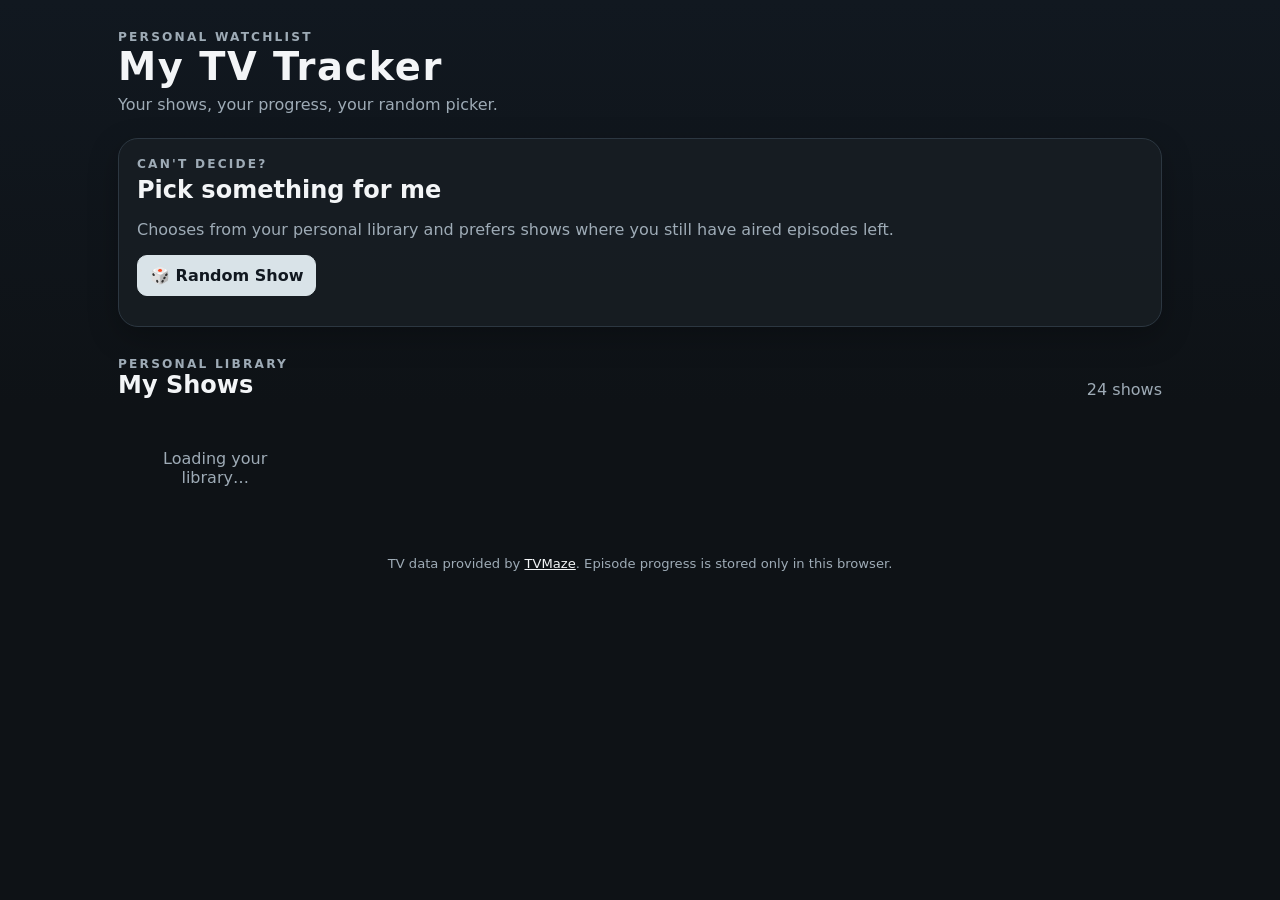
==== index.html @ 24ed0779 "Add files via upload" ====
<!DOCTYPE html>
<html lang="en">
<head>
<meta charset="UTF-8"><meta name="viewport" content="width=device-width,initial-scale=1.0">
<title>My TV Tracker</title><link rel="stylesheet" href="styles.css">
</head>
<body>
<div class="wrap">
  <div class="topbar">
    <div>
      <div class="eyebrow">Personal watchlist</div>
      <h1 style="font-size:2.4rem;margin-top:5px">My TV Tracker</h1>
      <div class="subtle">Your shows, your progress, your random picker.</div>
    </div>
  </div>

  <section class="panel random-box">
    <div class="eyebrow">Can't decide?</div>
    <h2 style="margin-top:5px">Pick something for me</h2>
    <p class="subtle">Chooses from your personal library and prefers shows where you still have aired episodes left.</p>
    <button class="primary" id="randomBtn">🎲 Random Show</button>
    <div class="random-result" id="randomResult" aria-live="polite"></div>
  </section>

  <div class="library-head">
    <div><div class="eyebrow">Personal library</div><h2>My Shows</h2></div>
    <div class="subtle" id="libraryStats">24 shows</div>
  </div>

  <main id="showGrid" class="show-grid">
    <div class="loading">Loading your library…</div>
  </main>

  <div class="footer">
    TV data provided by <a href="https://www.tvmaze.com/" target="_blank" rel="noopener">TVMaze</a>.
    Episode progress is stored only in this browser.
  </div>
</div>
<script src="shared.js"></script><script src="index.js"></script>
</body>
</html>
---- styles.css ----
:root{
  --bg:#0e1216; --panel:#171d23; --panel2:#202831; --text:#f3f5f7;
  --muted:#9eabb6; --accent:#d9e3e8; --border:#2c3741;
  --danger:#c48787; --shadow:0 10px 30px rgba(0,0,0,.25);
}
*{box-sizing:border-box}
body{
  margin:0;font-family:Inter,ui-sans-serif,system-ui,-apple-system,BlinkMacSystemFont,"Segoe UI",sans-serif;
  background:linear-gradient(180deg,#111820 0%,var(--bg) 45%);color:var(--text);min-height:100vh
}
a{color:inherit}
.wrap{max-width:1080px;margin:0 auto;padding:30px 18px 70px}
.topbar{display:flex;justify-content:space-between;align-items:center;gap:16px;margin-bottom:24px}
.brand{text-decoration:none;font-weight:800;letter-spacing:.04em}
.subtle{color:var(--muted)}
.hero,.panel{
  background:rgba(23,29,35,.94);border:1px solid var(--border);border-radius:20px;box-shadow:var(--shadow)
}
.hero{display:flex;gap:24px;align-items:center;padding:24px}
.poster{width:150px;aspect-ratio:2/3;object-fit:cover;border-radius:14px;background:#28313a;flex:none}
.poster-fallback{display:flex;align-items:center;justify-content:center;color:var(--muted);font-weight:800}
h1{font-size:clamp(2.2rem,6vw,4.6rem);line-height:.95;margin:0 0 10px;letter-spacing:.04em}
h2{margin:0}
.eyebrow{text-transform:uppercase;letter-spacing:.18em;font-size:.76rem;color:var(--muted);font-weight:700}
.meta{color:var(--muted);margin:8px 0 18px}
.progress-shell{height:13px;background:#2b343d;border-radius:999px;overflow:hidden}
.progress-bar{height:100%;width:0;background:var(--accent);transition:width .25s ease}
.stats{display:flex;gap:18px;flex-wrap:wrap;margin-top:10px;color:var(--muted);font-size:.93rem}
.controls{display:flex;gap:10px;flex-wrap:wrap;margin:24px 0 18px}
button,input,select{font:inherit}
button,.button,select,input[type="search"]{
  border:1px solid var(--border);background:var(--panel);color:var(--text);border-radius:10px;padding:10px 12px
}
button,.button{cursor:pointer;text-decoration:none}
button:hover,.button:hover{background:var(--panel2)}
.primary{background:var(--accent);color:#111820;border-color:var(--accent);font-weight:800}
.danger{color:#f0b3b3}
input[type="search"]{flex:1;min-width:220px}
.next{margin-bottom:18px;padding:14px 16px;border-radius:14px;border:1px solid var(--border);background:var(--panel)}
.next strong{display:block;margin-bottom:3px}
.season{border:1px solid var(--border);background:var(--panel);border-radius:16px;overflow:hidden;margin:14px 0}
.season-header{display:flex;align-items:center;justify-content:space-between;padding:17px 18px;cursor:pointer;gap:16px}
.season-title{font-weight:800;font-size:1.08rem}
.season-count{color:var(--muted);font-size:.9rem}
.episodes{border-top:1px solid var(--border)}
.episode{display:grid;grid-template-columns:34px 72px 1fr auto;align-items:center;gap:8px;min-height:54px;padding:8px 16px;border-bottom:1px solid rgba(44,55,65,.65)}
.episode:last-child{border-bottom:0}
.episode:hover{background:rgba(255,255,255,.025)}
.episode input{width:19px;height:19px;accent-color:#e6edf1}
.epnum{font-variant-numeric:tabular-nums;color:var(--muted);font-size:.9rem}
.epname{font-weight:600}
.runtime,.airdate{color:var(--muted);font-size:.85rem}
.watched .epname{text-decoration:line-through;color:#84919b}
.upcoming{opacity:.58}
.upcoming input{visibility:hidden}
.hidden{display:none!important}
.loading,.error,.empty{padding:34px;text-align:center;color:var(--muted)}
.small-note{color:var(--muted);font-size:.82rem;margin-top:18px;text-align:center}
.library-head{display:flex;justify-content:space-between;align-items:flex-end;gap:18px;margin:30px 0 16px}
.show-grid{display:grid;grid-template-columns:repeat(auto-fill,minmax(180px,1fr));gap:18px}
.show-card{background:var(--panel);border:1px solid var(--border);border-radius:16px;overflow:hidden;text-decoration:none;display:block}
.show-card:hover{transform:translateY(-2px)}
.show-card img,.card-poster{width:100%;aspect-ratio:2/3;object-fit:cover;background:#28313a}
.card-body{padding:13px}
.card-title{font-weight:800;margin-bottom:4px}
.card-meta{font-size:.86rem;color:var(--muted);margin-bottom:9px}
.card-progress{height:8px;background:#2b343d;border-radius:999px;overflow:hidden}
.card-progress span{display:block;height:100%;background:var(--accent)}
.search-panel{padding:18px;margin-top:20px}
.search-row{display:flex;gap:10px}
.search-results{display:grid;gap:8px;margin-top:12px}
.search-result{display:grid;grid-template-columns:52px 1fr auto;gap:12px;align-items:center;padding:8px;border:1px solid var(--border);border-radius:12px}
.search-result img{width:52px;height:72px;object-fit:cover;border-radius:8px;background:#28313a}
.random-box{padding:18px;margin:20px 0}
.random-result{margin-top:12px;color:var(--muted)}
.footer{margin-top:35px;color:var(--muted);font-size:.82rem;text-align:center}
.footer a{color:var(--text)}
@media(max-width:650px){
  .hero{align-items:flex-start;padding:18px}.poster{width:95px}.episode{grid-template-columns:30px 58px 1fr}
  .runtime{display:none}.topbar{align-items:flex-start}.search-row{flex-direction:column}.library-head{align-items:flex-start;flex-direction:column}
}
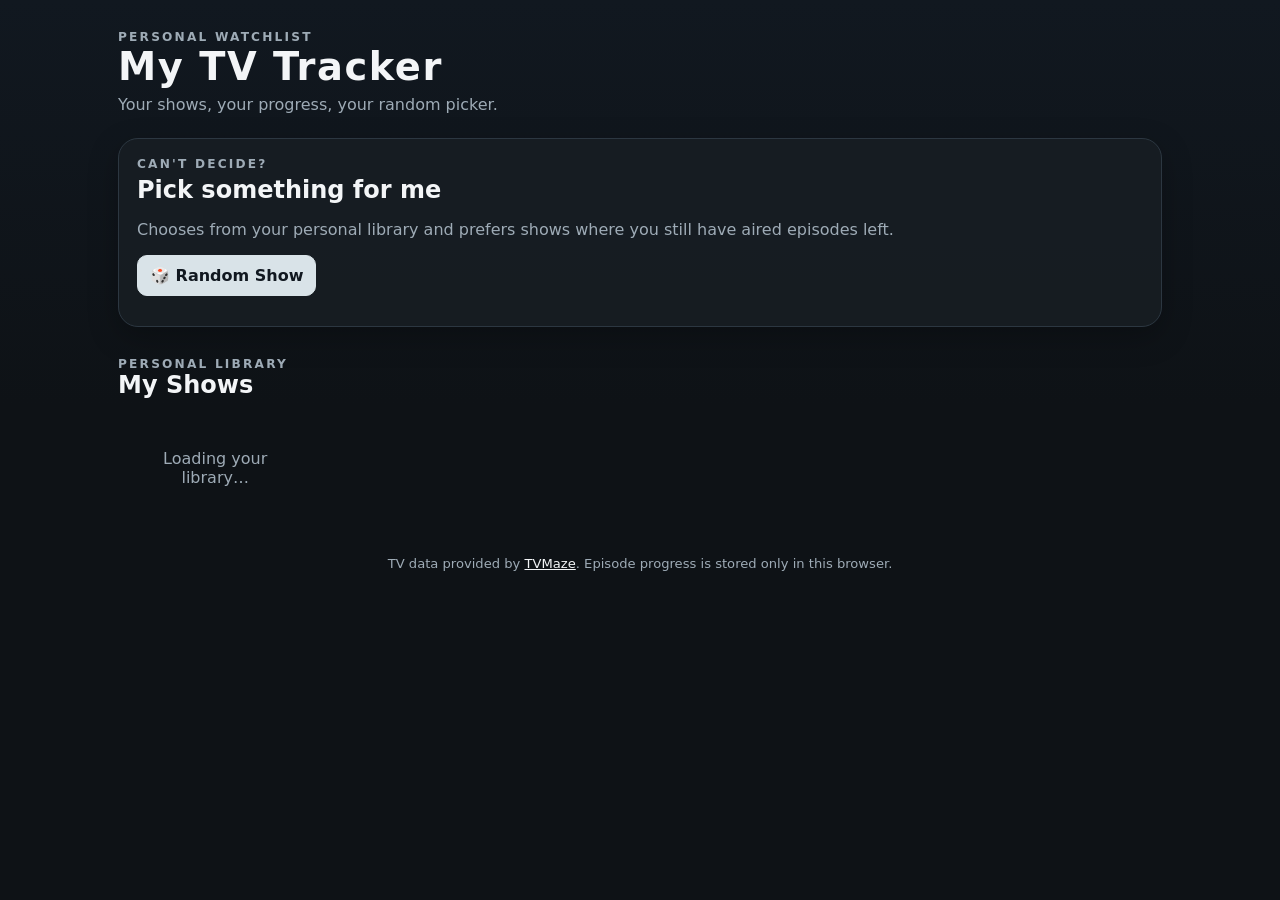
==== commit f1a6da86: "Add files via upload" ====
--- a/index.html
+++ b/index.html
@@ -24,7 +24,7 @@
 
   <div class="library-head">
     <div><div class="eyebrow">Personal library</div><h2>My Shows</h2></div>
-    <div class="subtle" id="libraryStats">24 shows</div>
+    <div class="subtle" id="libraryStats"></div>
   </div>
 
   <main id="showGrid" class="show-grid">
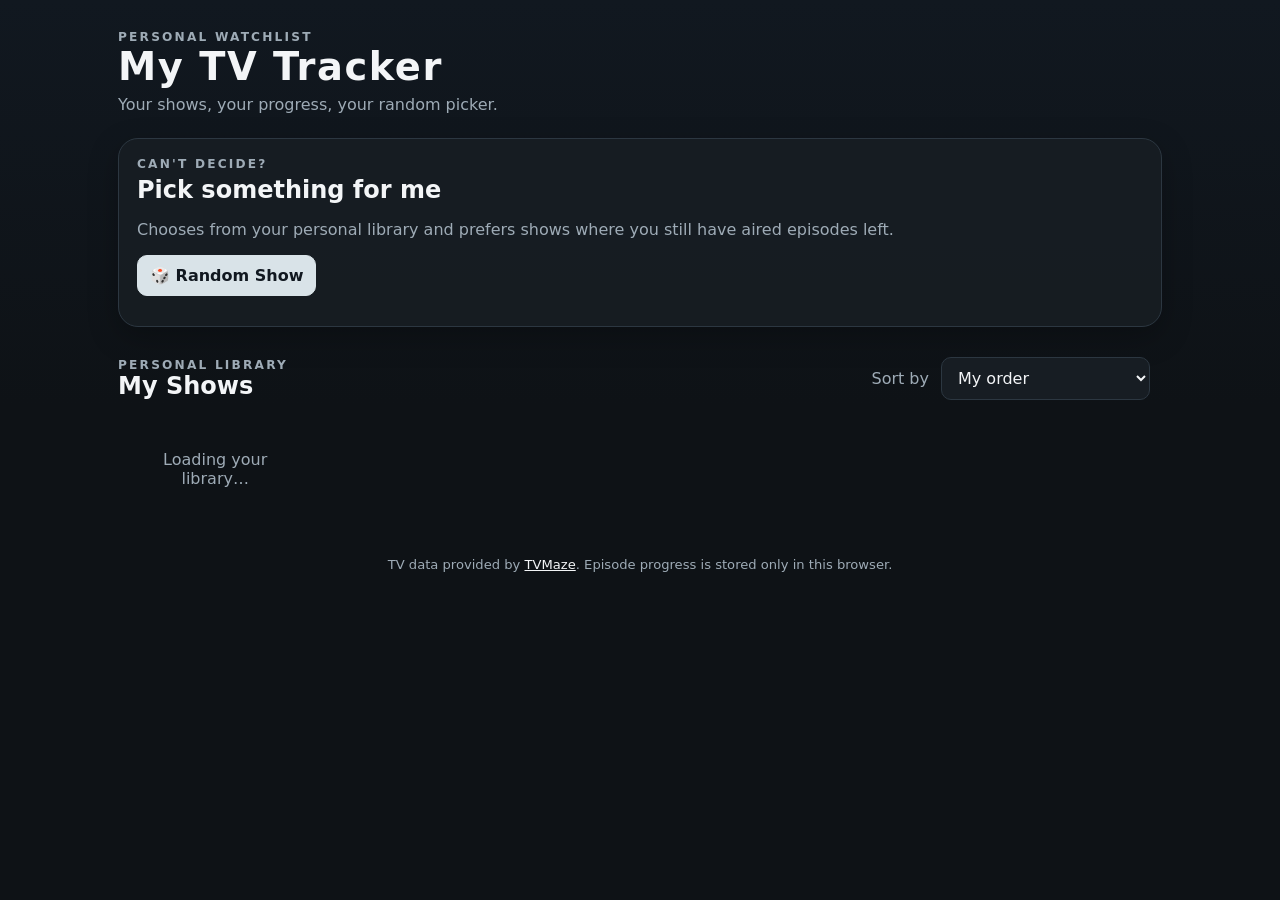
==== commit 07a92d11: "Add files via upload" ====
--- a/index.html
+++ b/index.html
@@ -24,7 +24,18 @@
 
   <div class="library-head">
     <div><div class="eyebrow">Personal library</div><h2>My Shows</h2></div>
-    <div class="subtle" id="libraryStats"></div>
+    <div style="display:flex;gap:12px;align-items:center;flex-wrap:wrap">
+      <label class="subtle" for="sortShows">Sort by</label>
+      <select id="sortShows" aria-label="Sort shows">
+        <option value="manual">My order</option>
+        <option value="closest">Closest to finished</option>
+        <option value="least">Least watched</option>
+        <option value="fewest">Fewest episodes left</option>
+        <option value="most">Most episodes left</option>
+        <option value="az">A–Z</option>
+      </select>
+      <div class="subtle" id="libraryStats"></div>
+    </div>
   </div>
 
   <main id="showGrid" class="show-grid">
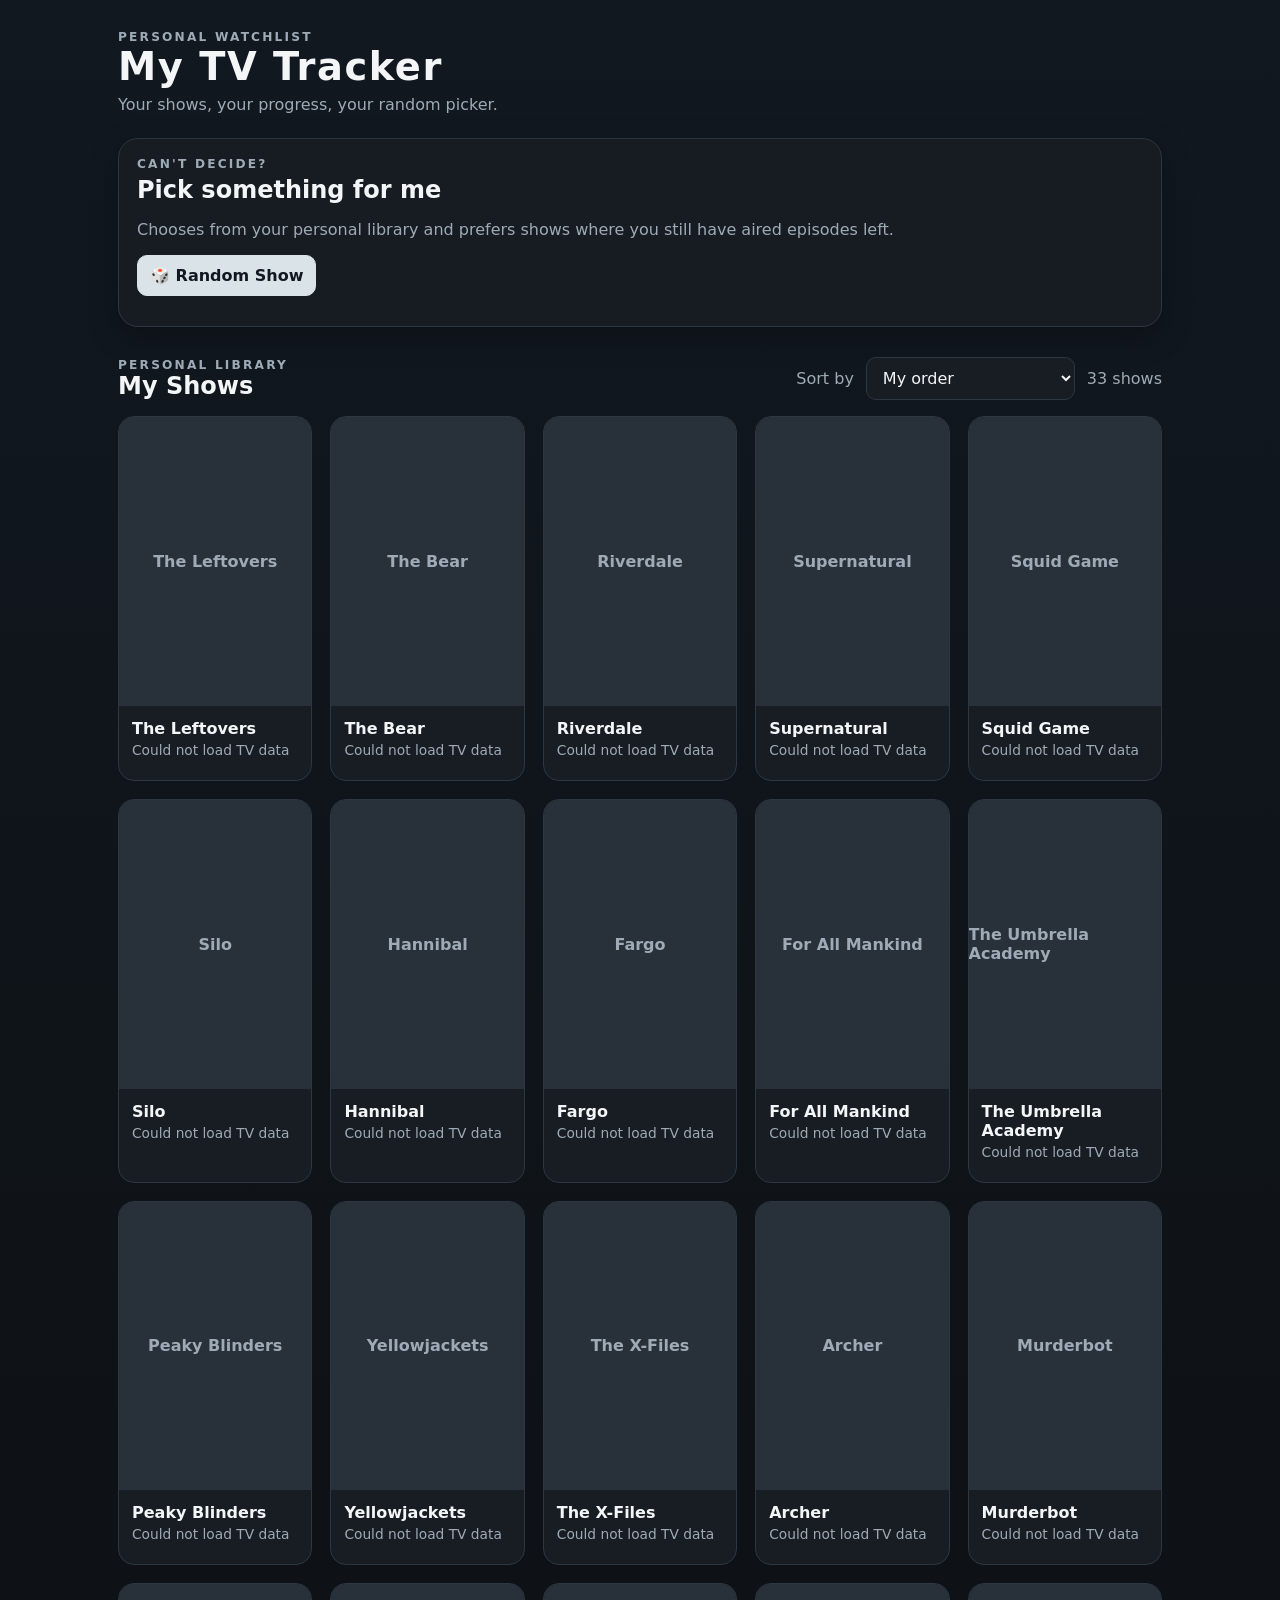
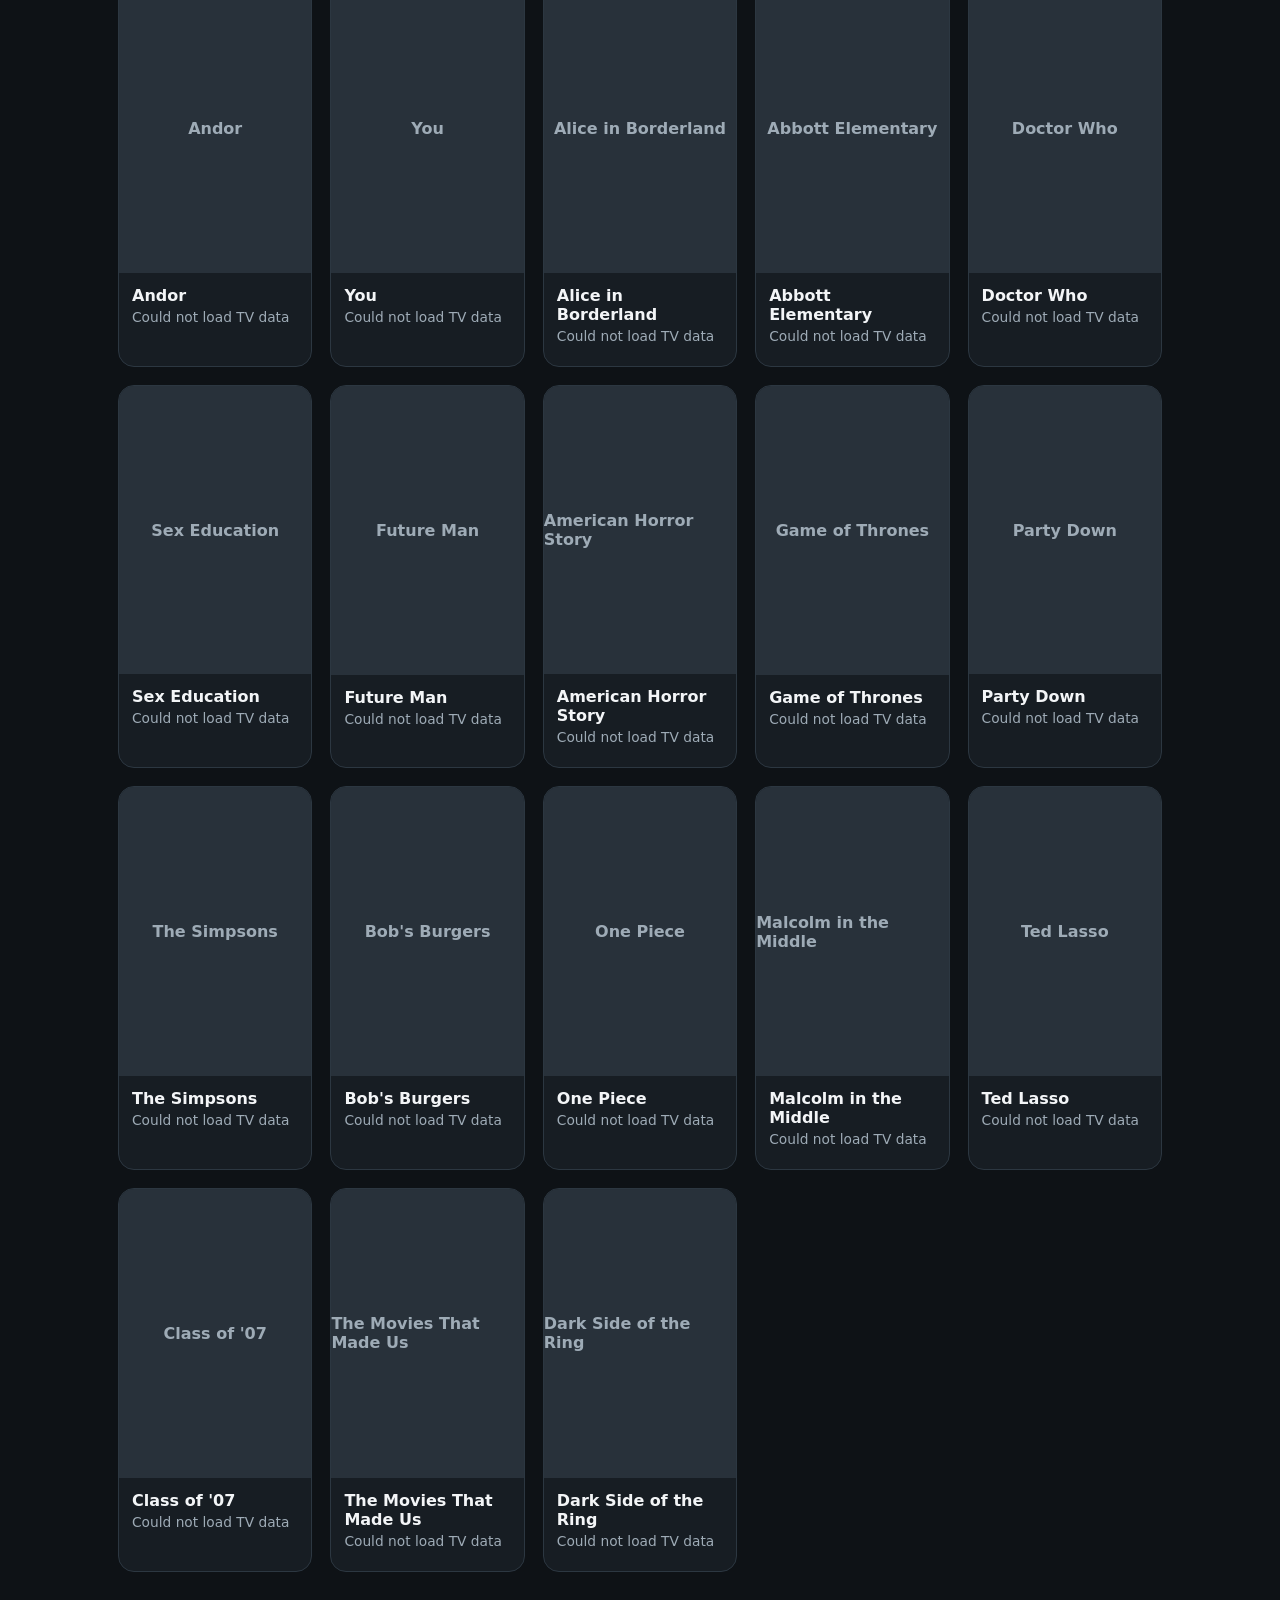
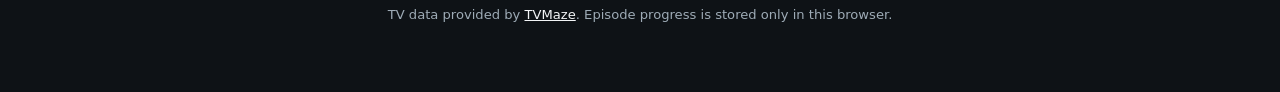
==== commit d7846590: "Add files via upload" ====
--- a/index.html
+++ b/index.html
@@ -1,52 +1,9 @@
 <!DOCTYPE html>
-<html lang="en">
-<head>
-<meta charset="UTF-8"><meta name="viewport" content="width=device-width,initial-scale=1.0">
-<title>My TV Tracker</title><link rel="stylesheet" href="styles.css">
-</head>
-<body>
-<div class="wrap">
-  <div class="topbar">
-    <div>
-      <div class="eyebrow">Personal watchlist</div>
-      <h1 style="font-size:2.4rem;margin-top:5px">My TV Tracker</h1>
-      <div class="subtle">Your shows, your progress, your random picker.</div>
-    </div>
-  </div>
-
-  <section class="panel random-box">
-    <div class="eyebrow">Can't decide?</div>
-    <h2 style="margin-top:5px">Pick something for me</h2>
-    <p class="subtle">Chooses from your personal library and prefers shows where you still have aired episodes left.</p>
-    <button class="primary" id="randomBtn">🎲 Random Show</button>
-    <div class="random-result" id="randomResult" aria-live="polite"></div>
-  </section>
-
-  <div class="library-head">
-    <div><div class="eyebrow">Personal library</div><h2>My Shows</h2></div>
-    <div style="display:flex;gap:12px;align-items:center;flex-wrap:wrap">
-      <label class="subtle" for="sortShows">Sort by</label>
-      <select id="sortShows" aria-label="Sort shows">
-        <option value="manual">My order</option>
-        <option value="closest">Closest to finished</option>
-        <option value="least">Least watched</option>
-        <option value="fewest">Fewest episodes left</option>
-        <option value="most">Most episodes left</option>
-        <option value="az">A–Z</option>
-      </select>
-      <div class="subtle" id="libraryStats"></div>
-    </div>
-  </div>
-
-  <main id="showGrid" class="show-grid">
-    <div class="loading">Loading your library…</div>
-  </main>
-
-  <div class="footer">
-    TV data provided by <a href="https://www.tvmaze.com/" target="_blank" rel="noopener">TVMaze</a>.
-    Episode progress is stored only in this browser.
-  </div>
-</div>
-<script src="shared.js"></script><script src="index.js"></script>
-</body>
-</html>
+<html lang="en"><head><meta charset="UTF-8"><meta name="viewport" content="width=device-width,initial-scale=1.0"><title>My TV Tracker</title><link rel="stylesheet" href="styles.css"></head>
+<body><div class="wrap">
+<div class="topbar"><div><div class="eyebrow">Personal watchlist</div><h1 style="font-size:2.4rem;margin-top:5px">My TV Tracker</h1><div class="subtle">Your shows, your progress, your random picker.</div></div></div>
+<section class="panel random-box"><div class="eyebrow">Can't decide?</div><h2 style="margin-top:5px">Pick something for me</h2><p class="subtle">Chooses from your personal library and prefers shows where you still have aired episodes left.</p><button class="primary" id="randomBtn">🎲 Random Show</button><div class="random-result" id="randomResult" aria-live="polite"></div></section>
+<div class="library-head"><div><div class="eyebrow">Personal library</div><h2>My Shows</h2></div><div style="display:flex;gap:12px;align-items:center;flex-wrap:wrap"><label class="subtle" for="sortShows">Sort by</label><select id="sortShows"><option value="manual">My order</option><option value="closest">Closest to finished</option><option value="least">Least watched</option><option value="fewest">Fewest episodes left</option><option value="most">Most episodes left</option><option value="az">A–Z</option></select><div class="subtle" id="libraryStats"></div></div></div>
+<main id="showGrid" class="show-grid"><div class="loading">Loading your library…</div></main>
+<div class="footer">TV data provided by <a href="https://www.tvmaze.com/" target="_blank" rel="noopener">TVMaze</a>. Episode progress is stored only in this browser.</div>
+</div><script src="shared.js"></script><script src="index.js"></script></body></html>
--- a/styles.css
+++ b/styles.css
@@ -1,82 +1,21 @@
 
-:root{
-  --bg:#0e1216; --panel:#171d23; --panel2:#202831; --text:#f3f5f7;
-  --muted:#9eabb6; --accent:#d9e3e8; --border:#2c3741;
-  --danger:#c48787; --shadow:0 10px 30px rgba(0,0,0,.25);
-}
-*{box-sizing:border-box}
-body{
-  margin:0;font-family:Inter,ui-sans-serif,system-ui,-apple-system,BlinkMacSystemFont,"Segoe UI",sans-serif;
-  background:linear-gradient(180deg,#111820 0%,var(--bg) 45%);color:var(--text);min-height:100vh
-}
-a{color:inherit}
-.wrap{max-width:1080px;margin:0 auto;padding:30px 18px 70px}
-.topbar{display:flex;justify-content:space-between;align-items:center;gap:16px;margin-bottom:24px}
-.brand{text-decoration:none;font-weight:800;letter-spacing:.04em}
-.subtle{color:var(--muted)}
-.hero,.panel{
-  background:rgba(23,29,35,.94);border:1px solid var(--border);border-radius:20px;box-shadow:var(--shadow)
-}
-.hero{display:flex;gap:24px;align-items:center;padding:24px}
-.poster{width:150px;aspect-ratio:2/3;object-fit:cover;border-radius:14px;background:#28313a;flex:none}
-.poster-fallback{display:flex;align-items:center;justify-content:center;color:var(--muted);font-weight:800}
-h1{font-size:clamp(2.2rem,6vw,4.6rem);line-height:.95;margin:0 0 10px;letter-spacing:.04em}
-h2{margin:0}
-.eyebrow{text-transform:uppercase;letter-spacing:.18em;font-size:.76rem;color:var(--muted);font-weight:700}
-.meta{color:var(--muted);margin:8px 0 18px}
-.progress-shell{height:13px;background:#2b343d;border-radius:999px;overflow:hidden}
-.progress-bar{height:100%;width:0;background:var(--accent);transition:width .25s ease}
-.stats{display:flex;gap:18px;flex-wrap:wrap;margin-top:10px;color:var(--muted);font-size:.93rem}
-.controls{display:flex;gap:10px;flex-wrap:wrap;margin:24px 0 18px}
-button,input,select{font:inherit}
-button,.button,select,input[type="search"]{
-  border:1px solid var(--border);background:var(--panel);color:var(--text);border-radius:10px;padding:10px 12px
-}
-button,.button{cursor:pointer;text-decoration:none}
-button:hover,.button:hover{background:var(--panel2)}
-.primary{background:var(--accent);color:#111820;border-color:var(--accent);font-weight:800}
-.danger{color:#f0b3b3}
-input[type="search"]{flex:1;min-width:220px}
-.next{margin-bottom:18px;padding:14px 16px;border-radius:14px;border:1px solid var(--border);background:var(--panel)}
-.next strong{display:block;margin-bottom:3px}
-.season{border:1px solid var(--border);background:var(--panel);border-radius:16px;overflow:hidden;margin:14px 0}
-.season-header{display:flex;align-items:center;justify-content:space-between;padding:17px 18px;cursor:pointer;gap:16px}
-.season-title{font-weight:800;font-size:1.08rem}
-.season-count{color:var(--muted);font-size:.9rem}
-.episodes{border-top:1px solid var(--border)}
-.episode{display:grid;grid-template-columns:34px 72px 1fr auto;align-items:center;gap:8px;min-height:54px;padding:8px 16px;border-bottom:1px solid rgba(44,55,65,.65)}
-.episode:last-child{border-bottom:0}
-.episode:hover{background:rgba(255,255,255,.025)}
-.episode input{width:19px;height:19px;accent-color:#e6edf1}
-.epnum{font-variant-numeric:tabular-nums;color:var(--muted);font-size:.9rem}
-.epname{font-weight:600}
-.runtime,.airdate{color:var(--muted);font-size:.85rem}
-.watched .epname{text-decoration:line-through;color:#84919b}
-.upcoming{opacity:.58}
-.upcoming input{visibility:hidden}
-.hidden{display:none!important}
-.loading,.error,.empty{padding:34px;text-align:center;color:var(--muted)}
-.small-note{color:var(--muted);font-size:.82rem;margin-top:18px;text-align:center}
-.library-head{display:flex;justify-content:space-between;align-items:flex-end;gap:18px;margin:30px 0 16px}
-.show-grid{display:grid;grid-template-columns:repeat(auto-fill,minmax(180px,1fr));gap:18px}
-.show-card{background:var(--panel);border:1px solid var(--border);border-radius:16px;overflow:hidden;text-decoration:none;display:block}
-.show-card:hover{transform:translateY(-2px)}
-.show-card img,.card-poster{width:100%;aspect-ratio:2/3;object-fit:cover;background:#28313a}
-.card-body{padding:13px}
-.card-title{font-weight:800;margin-bottom:4px}
-.card-meta{font-size:.86rem;color:var(--muted);margin-bottom:9px}
-.card-progress{height:8px;background:#2b343d;border-radius:999px;overflow:hidden}
-.card-progress span{display:block;height:100%;background:var(--accent)}
-.search-panel{padding:18px;margin-top:20px}
-.search-row{display:flex;gap:10px}
-.search-results{display:grid;gap:8px;margin-top:12px}
-.search-result{display:grid;grid-template-columns:52px 1fr auto;gap:12px;align-items:center;padding:8px;border:1px solid var(--border);border-radius:12px}
-.search-result img{width:52px;height:72px;object-fit:cover;border-radius:8px;background:#28313a}
-.random-box{padding:18px;margin:20px 0}
-.random-result{margin-top:12px;color:var(--muted)}
-.footer{margin-top:35px;color:var(--muted);font-size:.82rem;text-align:center}
-.footer a{color:var(--text)}
-@media(max-width:650px){
-  .hero{align-items:flex-start;padding:18px}.poster{width:95px}.episode{grid-template-columns:30px 58px 1fr}
-  .runtime{display:none}.topbar{align-items:flex-start}.search-row{flex-direction:column}.library-head{align-items:flex-start;flex-direction:column}
-}
+:root{--bg:#0e1216;--panel:#171d23;--panel2:#202831;--text:#f3f5f7;--muted:#9eabb6;--accent:#d9e3e8;--border:#2c3741;--danger:#c48787;--shadow:0 10px 30px rgba(0,0,0,.25)}
+*{box-sizing:border-box} body{margin:0;font-family:Inter,ui-sans-serif,system-ui,-apple-system,BlinkMacSystemFont,"Segoe UI",sans-serif;background:linear-gradient(180deg,#111820 0%,var(--bg) 45%);color:var(--text);min-height:100vh}
+a{color:inherit}.wrap{max-width:1080px;margin:0 auto;padding:30px 18px 70px}.topbar{display:flex;justify-content:space-between;align-items:center;gap:16px;margin-bottom:24px}
+.brand{text-decoration:none;font-weight:800;letter-spacing:.04em}.subtle{color:var(--muted)}.hero,.panel{background:rgba(23,29,35,.94);border:1px solid var(--border);border-radius:20px;box-shadow:var(--shadow)}
+.hero{display:flex;gap:24px;align-items:center;padding:24px}.poster{width:150px;aspect-ratio:2/3;object-fit:cover;border-radius:14px;background:#28313a;flex:none}.poster-fallback{display:flex;align-items:center;justify-content:center;color:var(--muted);font-weight:800}
+h1{font-size:clamp(2.2rem,6vw,4.6rem);line-height:.95;margin:0 0 10px;letter-spacing:.04em}h2{margin:0}.eyebrow{text-transform:uppercase;letter-spacing:.18em;font-size:.76rem;color:var(--muted);font-weight:700}
+.meta{color:var(--muted);margin:8px 0 18px}.progress-shell{height:13px;background:#2b343d;border-radius:999px;overflow:hidden}.progress-bar{height:100%;width:0;background:var(--accent);transition:width .25s ease}
+.stats{display:flex;gap:18px;flex-wrap:wrap;margin-top:10px;color:var(--muted);font-size:.93rem}.controls{display:flex;gap:10px;flex-wrap:wrap;margin:24px 0 18px}
+button,input,select{font:inherit}button,.button,select,input[type="search"]{border:1px solid var(--border);background:var(--panel);color:var(--text);border-radius:10px;padding:10px 12px}
+button,.button{cursor:pointer;text-decoration:none}button:hover,.button:hover{background:var(--panel2)}.primary{background:var(--accent);color:#111820;border-color:var(--accent);font-weight:800}.danger{color:#f0b3b3}
+input[type="search"]{flex:1;min-width:220px}.next{margin-bottom:18px;padding:14px 16px;border-radius:14px;border:1px solid var(--border);background:var(--panel)}.next strong{display:block;margin-bottom:3px}
+.season{border:1px solid var(--border);background:var(--panel);border-radius:16px;overflow:hidden;margin:14px 0}.season-header{display:flex;align-items:center;justify-content:space-between;padding:17px 18px;cursor:pointer;gap:16px}
+.season-title{font-weight:800;font-size:1.08rem}.season-count{color:var(--muted);font-size:.9rem}.episodes{border-top:1px solid var(--border)}.episode{display:grid;grid-template-columns:34px 72px 1fr auto;align-items:center;gap:8px;min-height:54px;padding:8px 16px;border-bottom:1px solid rgba(44,55,65,.65)}
+.episode:last-child{border-bottom:0}.episode:hover{background:rgba(255,255,255,.025)}.episode input{width:19px;height:19px;accent-color:#e6edf1}.epnum{font-variant-numeric:tabular-nums;color:var(--muted);font-size:.9rem}.epname{font-weight:600}
+.runtime{color:var(--muted);font-size:.85rem}.watched .epname{text-decoration:line-through;color:#84919b}.upcoming{opacity:.58}.upcoming input{visibility:hidden}.hidden{display:none!important}.loading,.error,.empty{padding:34px;text-align:center;color:var(--muted)}
+.library-head{display:flex;justify-content:space-between;align-items:flex-end;gap:18px;margin:30px 0 16px}.show-grid{display:grid;grid-template-columns:repeat(auto-fill,minmax(180px,1fr));gap:18px}
+.show-card{background:var(--panel);border:1px solid var(--border);border-radius:16px;overflow:hidden;text-decoration:none;display:block}.show-card:hover{transform:translateY(-2px)}.show-card img,.card-poster{width:100%;aspect-ratio:2/3;object-fit:cover;background:#28313a}
+.card-body{padding:13px}.card-title{font-weight:800;margin-bottom:4px}.card-meta{font-size:.86rem;color:var(--muted);margin-bottom:9px}.card-progress{height:8px;background:#2b343d;border-radius:999px;overflow:hidden}.card-progress span{display:block;height:100%;background:var(--accent)}
+.random-box{padding:18px;margin:20px 0}.random-result{margin-top:12px;color:var(--muted)}.footer{margin-top:35px;color:var(--muted);font-size:.82rem;text-align:center}.footer a{color:var(--text)}
+@media(max-width:650px){.hero{align-items:flex-start;padding:18px}.poster{width:95px}.episode{grid-template-columns:30px 58px 1fr}.runtime{display:none}.topbar{align-items:flex-start}.library-head{align-items:flex-start;flex-direction:column}}
